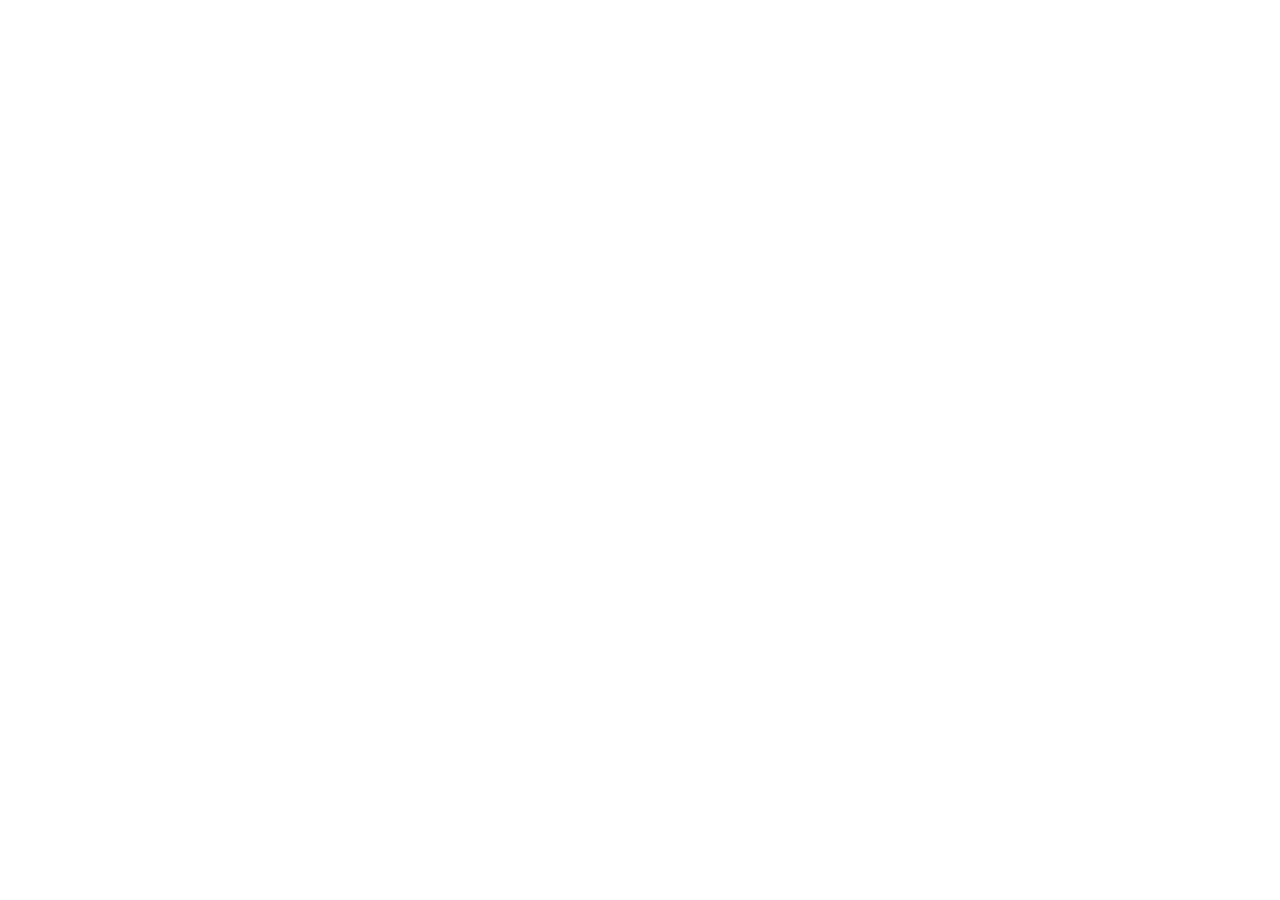
==== contVentas.html @ 561b89f3 "actualización domingo" ====
<!DOCTYPE html>
<html lang="en">
<head>
    <meta charset="UTF-8">
    <meta name="viewport" content="width=device-width, initial-scale=1.0">
    <title>Contacto Ventas</title>
</head>
<body>
    
</body>
</html>
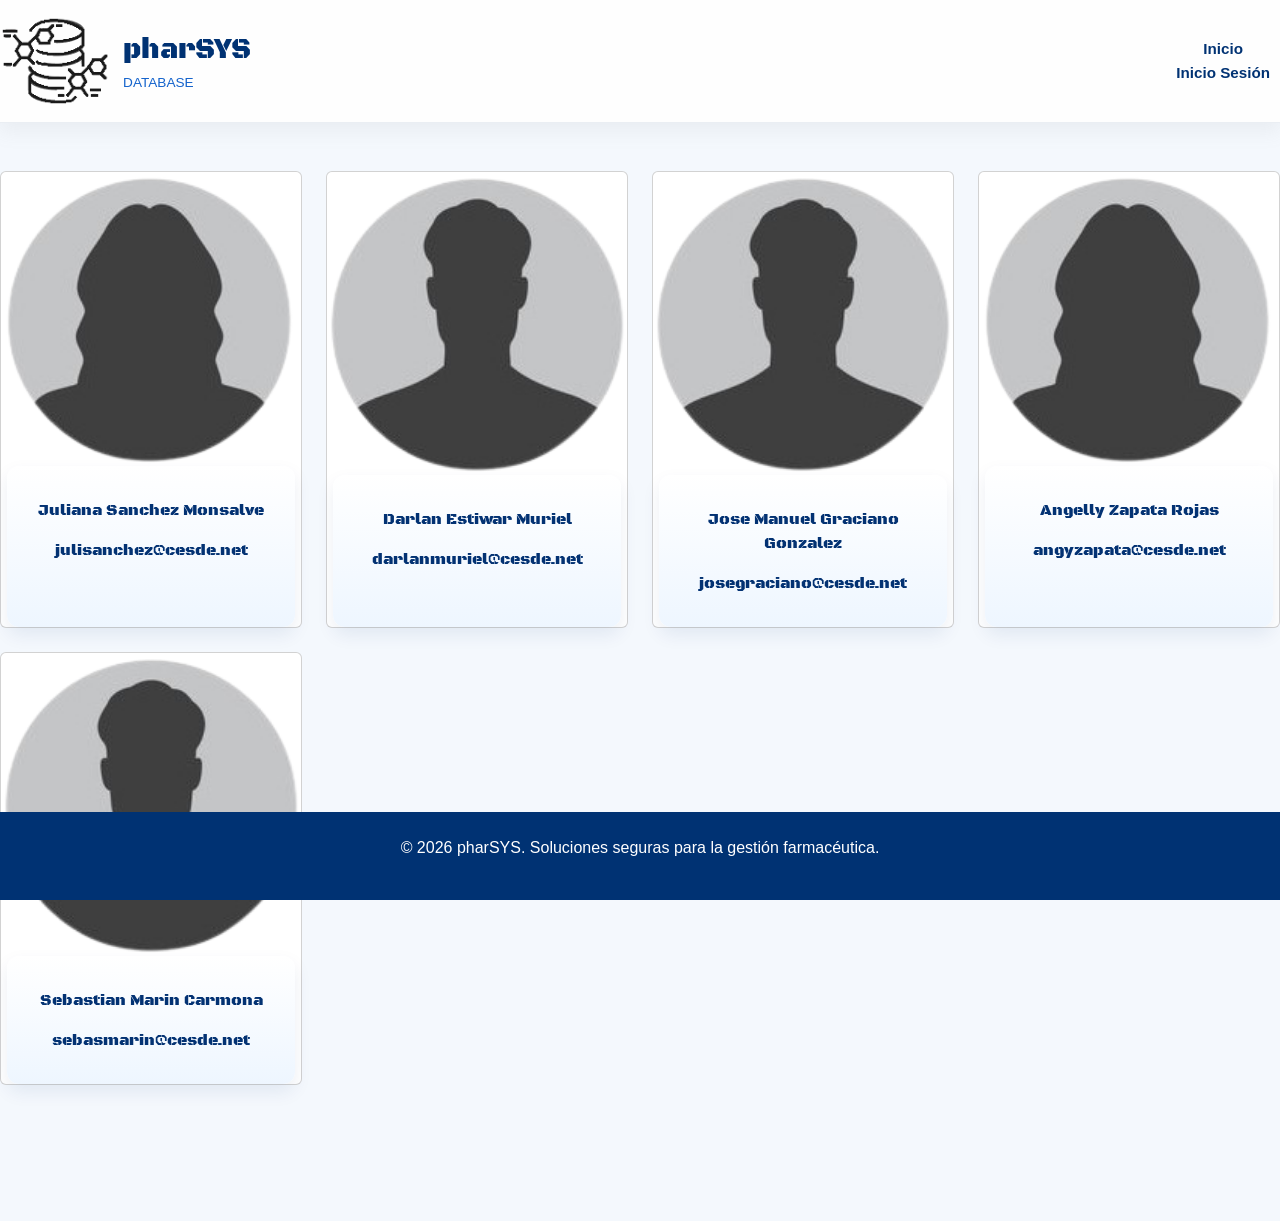
==== commit 964c72b4: "ultimos toques" ====
--- a/contVentas.html
+++ b/contVentas.html
@@ -4,8 +4,82 @@
     <meta charset="UTF-8">
     <meta name="viewport" content="width=device-width, initial-scale=1.0">
     <title>Contacto Ventas</title>
+    <link rel="preconnect" href="https://fonts.googleapis.com">
+    <link rel="preconnect" href="https://fonts.gstatic.com" crossorigin>
+    <link href="https://fonts.googleapis.com/css2?family=Black+Ops+One&display=swap" rel="stylesheet">
+    <link href="https://fonts.googleapis.com/css2?family=Archivo+Black&display=swap" rel="stylesheet">
+    <link href="https://fonts.googleapis.com/css2?family=Black+Ops+One&display=swap" rel="stylesheet">
+    <link href="https://cdn.jsdelivr.net/npm/bootstrap@5.3.8/dist/css/bootstrap.min.css" rel="stylesheet" integrity="sha384-sRIl4kxILFvY47J16cr9ZwB07vP4J8+LH7qKQnuqkuIAvNWLzeN8tE5YBujZqJLB" crossorigin="anonymous">
+    <link rel="stylesheet" href="css/otrosEstilos.css">
+
 </head>
 <body>
+    <header class="cabeza">
+        <div class="cajaLogo">
+            <a href="#hero" class="brand-link">
+                <img src="images/logo-sin-fondo.png" class="fotoLogo">
+                <div class="texto-logo">
+                    <span class="textoL1 black-ops-one-regular">pharSYS</span><span class="textoL2 inter">DATABASE</span>
+                </div>
+            </a>      
+        </div>
+        
+        <nav class="cajaMenu">
+            <ul class="menu inter">
+                <strong>
+                    <li><a href="index.html">Inicio</a></li>
+                    <li> </li>
+                    <li><a href="sesion.html">Inicio Sesión</a></li>
+                </strong>
+            </ul>
+        </nav>
+    </header>
+
+    <main class="vendedores">
+        <div class="card">
+            <img src="images/mujer-sin-fondo.png" class="card-img-top" alt="">
+            <div class="card-body black-ops-one-regular">
+                <p class="card-text"><center>Juliana Sanchez Monsalve</center></p>
+                <p class="card-text"><center>julisanchez@cesde.net</center></p>
+            </div>
+        </div>
+        <div class="card">
+            <img src="images/hombre-sin-fondo.png" class="card-img-top" alt="">
+            <div class="card-body black-ops-one-regular">
+                <p class="card-text"><center>Darlan Estiwar Muriel</center></p>
+                <p class="card-text"><center>darlanmuriel@cesde.net</center></p>
+            </div>
+        </div>
+        <div class="card">
+            <img src="images/hombre-sin-fondo.png" class="card-img-top" alt="">
+            <div class="card-body black-ops-one-regular">
+                <p class="card-text"><center>Jose Manuel Graciano Gonzalez</center></p>
+                <p class="card-text"><center>josegraciano@cesde.net</center></p>
+            </div>
+        </div>
+        <div class="card">
+            <img src="images/mujer-sin-fondo.png" class="card-img-top" alt="">
+            <div class="card-body black-ops-one-regular">
+                <p class="card-text"><center>Angelly Zapata Rojas</center></p>
+                <p class="card-text"><center>angyzapata@cesde.net</center></p>
+            </div>
+        </div>
+        <div class="card">
+            <img src="images/hombre-sin-fondo.png" class="card-img-top" alt="">
+            <div class="card-body black-ops-one-regular">
+                <p class="card-text"><center>Sebastian Marin Carmona</center></p>
+                <p class="card-text"><center>sebasmarin@cesde.net</center></p>
+            </div>
+        </div>
+    </main>
+
+    <footer class="site-footer">
+        <div class="container footer-inner">
+            <p class="inter">© 2026 pharSYS. Soluciones seguras para la gestión farmacéutica.</p>
+        </div>
+    </footer>
+
+    <script src="https://cdn.jsdelivr.net/npm/bootstrap@5.3.8/dist/js/bootstrap.bundle.min.js" integrity="sha384-FKyoEForCGlyvwx9Hj09JcYn3nv7wiPVlz7YYwJrWVcXK/BmnVDxM+D2scQbITxI" crossorigin="anonymous"></script>
     
 </body>
 </html>
--- a/css/otrosEstilos.css
+++ b/css/otrosEstilos.css
@@ -0,0 +1,219 @@
+*{
+    margin: 0;
+    padding: 0;
+    box-sizing: border-box;
+}
+
+
+/* -- Estilos de LETRA -- */
+.black-ops-one-regular {
+  font-family: "Black Ops One", system-ui;
+  font-weight: 300;
+  font-style: normal;
+}
+
+.inter {
+  font-family: "Inter", sans-serif;
+  font-optical-sizing: auto;
+  font-weight: 500;
+  font-style: normal;
+}
+
+.archivo-black-regular {
+  font-family: "Archivo Black", sans-serif;
+  font-weight: 400;
+  font-style: normal;
+}
+
+
+/* -- Estilos GENERALES -- */
+html {
+  scroll-behavior: smooth;
+}
+
+body {
+  background: #f4f8fd;
+}
+
+
+/* -- Estilo CABEZA -- */
+.cabeza {
+  position: sticky;
+  top:0%;
+  z-index: 99;
+  background: #fefefe;
+  border-bottom: 1px solid #00327314;
+  display: inline-flex;
+  width: 100%;
+  justify-content: space-between;
+  box-shadow: 0 8px 18px 1px rgba(145, 145, 145, 0.1);
+}
+
+.cajaLogo {
+  display: flex;
+  align-items: center;
+  justify-content: space-between;
+  gap: 1rem;
+  padding: 1rem 0;
+  flex-wrap: wrap;  
+}
+
+.brand-link {
+  display: flex;
+  align-items: center;
+  gap: 0.75rem;
+  text-decoration: none;
+  color: inherit;
+}
+
+.fotoLogo {
+  width: auto;
+  height: 90px;
+  filter: contrast(0.8);
+}
+
+.texto-logo {
+  display: flex;
+  flex-direction: column;
+  gap: 0.1rem;
+}
+
+.textoL1 {
+  font-size: 1.75rem;
+  color:#003273;
+}
+
+.textoL2 {
+  color: #1463cc;
+  font-size: 0.85rem;
+}
+
+.cajaMenu {
+  align-content: center;
+}
+
+.menu {
+  list-style: none;
+  text-align: center;
+  padding:5px;
+  margin: 5px;
+}
+
+.menu li {
+  display: block;
+  gap: 10px;
+}
+
+.menu a {
+  text-decoration: none;
+  color: #003273;
+  font-size: 0.95rem;
+  transition: color 0.2s ease;
+}
+
+.menu a:hover, 
+.menu a:focus-visible {
+  color: #1463cc;
+}
+
+/* -- Estilo SESION -- */
+.signin-card {
+  max-width: 440px;
+  width: 100%;
+  background: #ffffff;
+  border-radius: 1.25rem;
+  box-shadow: 0 18px 40px rgba(0, 50, 115, 0.08);
+  padding: 2rem;
+}
+
+.brand-logo {
+  height: 50px;
+  filter: contrast(0.8);
+}
+
+.brand-title {
+  font-family: "Black Ops One", system-ui, sans-serif;
+  font-size: 1.75rem;
+  color: #003273;
+  margin-bottom: 0;
+}
+
+.brand-tag {
+  color: #1463cc;
+  font-size: 0.9rem;
+}
+
+
+/*-- Estilo VENDEDORES -- */
+.vendedores {
+  display: grid;
+  grid-template-columns: repeat(auto-fit, minmax(240px, 1fr));
+  gap: 1.5rem;
+  margin-top: 3rem;
+  margin-bottom: 3rem;
+}
+
+.vendedores .card .card-body {
+  background: linear-gradient(180deg, #ffffff 0%, #eef6ff 100%);
+  border-radius: 12px;
+  box-shadow: 0 8px 18px rgba(3,50,115,0.08);
+  overflow: hidden;
+  color: #033273;
+  width: 100%;
+  max-width: 18rem;
+  margin-inline: auto;
+}
+
+.vendedores .card:hover {
+  background-color: #003273;
+}
+
+
+/* -- Estilo FOOTER -- */
+.site-footer {
+  background: #003273;
+  color: #fff;
+  padding: 1.5rem 0;
+  position: sticky;
+  bottom: 0;
+  left: 0;
+  width: 100%;
+}
+
+.footer-inner {
+  text-align: center;
+}
+
+
+/* -- Estilos RESPONSIVE -- */
+@media (max-width: 992px) {
+  .cajaLogo {
+    justify-content: center;
+  }
+}
+
+@media (max-width: 768px) {
+  .cajaLogo {
+    justify-content: center;
+  }
+
+  .menu {
+    justify-content: center;
+  }
+}
+
+@media (max-width: 500px) {
+  .cabeza {
+    flex-direction: column;
+    align-items: center;
+  }
+
+  .menu li {
+    display: inline-block;
+  }
+
+  .vendedores {
+    grid-template-columns: minmax(0, 300px);
+    justify-content: center;
+  }
+}
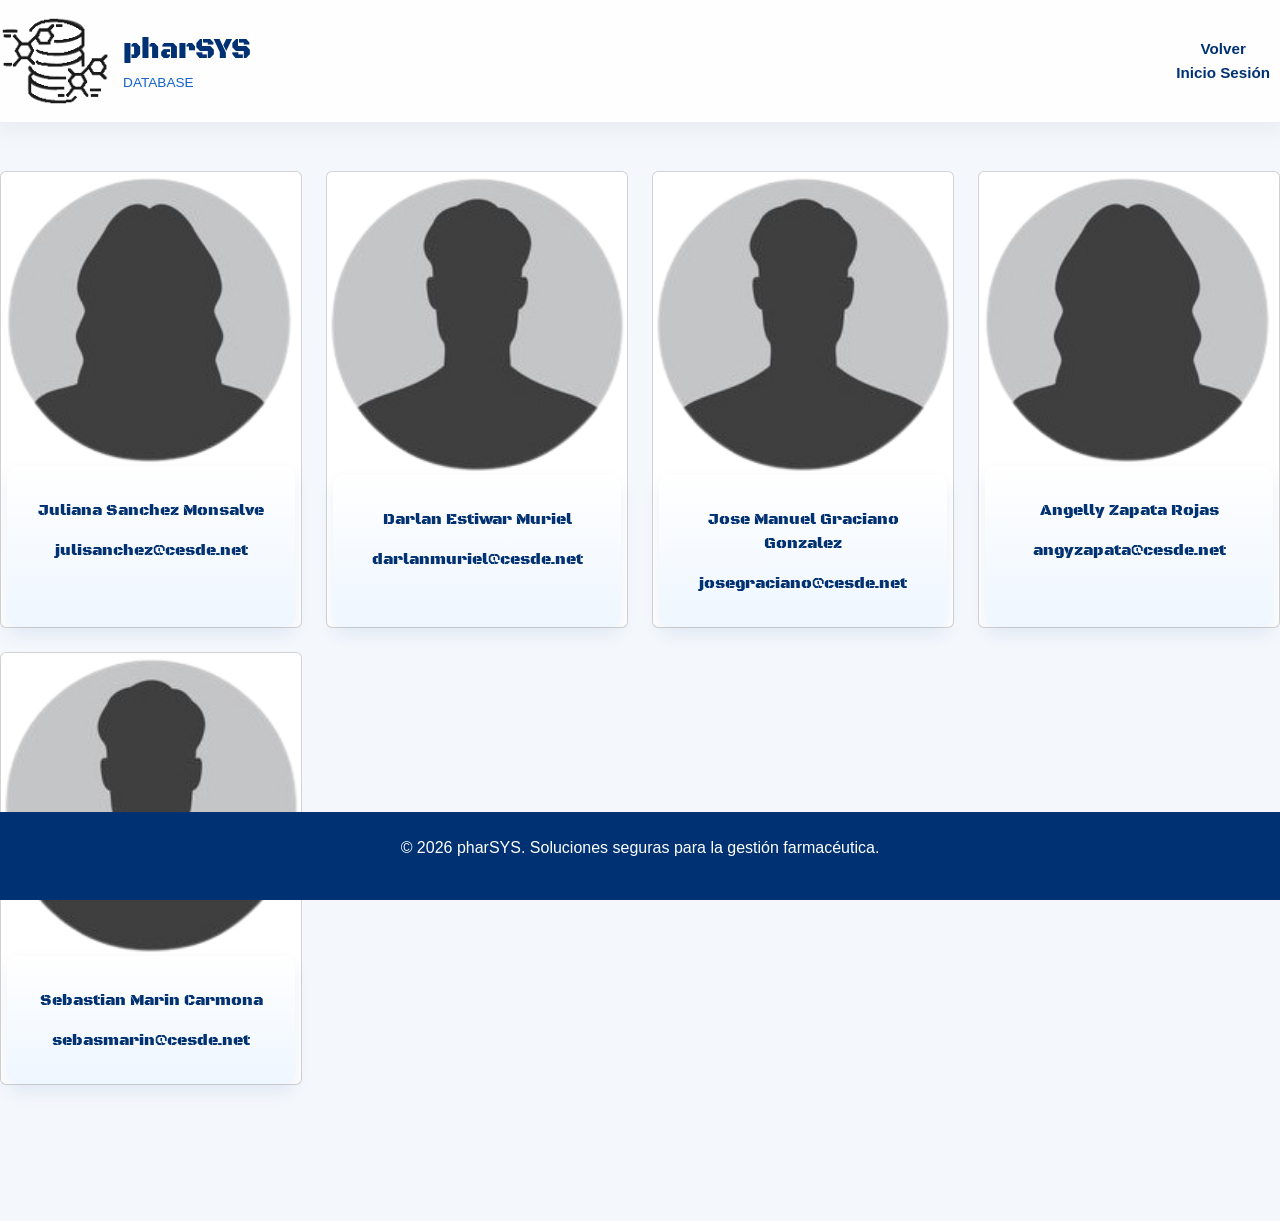
==== commit e5038efa: "lunes am" ====
--- a/contVentas.html
+++ b/contVentas.html
@@ -27,7 +27,7 @@
         <nav class="cajaMenu">
             <ul class="menu inter">
                 <strong>
-                    <li><a href="index.html">Inicio</a></li>
+                    <li><a href="index.html">Volver</a></li>
                     <li> </li>
                     <li><a href="sesion.html">Inicio Sesión</a></li>
                 </strong>
